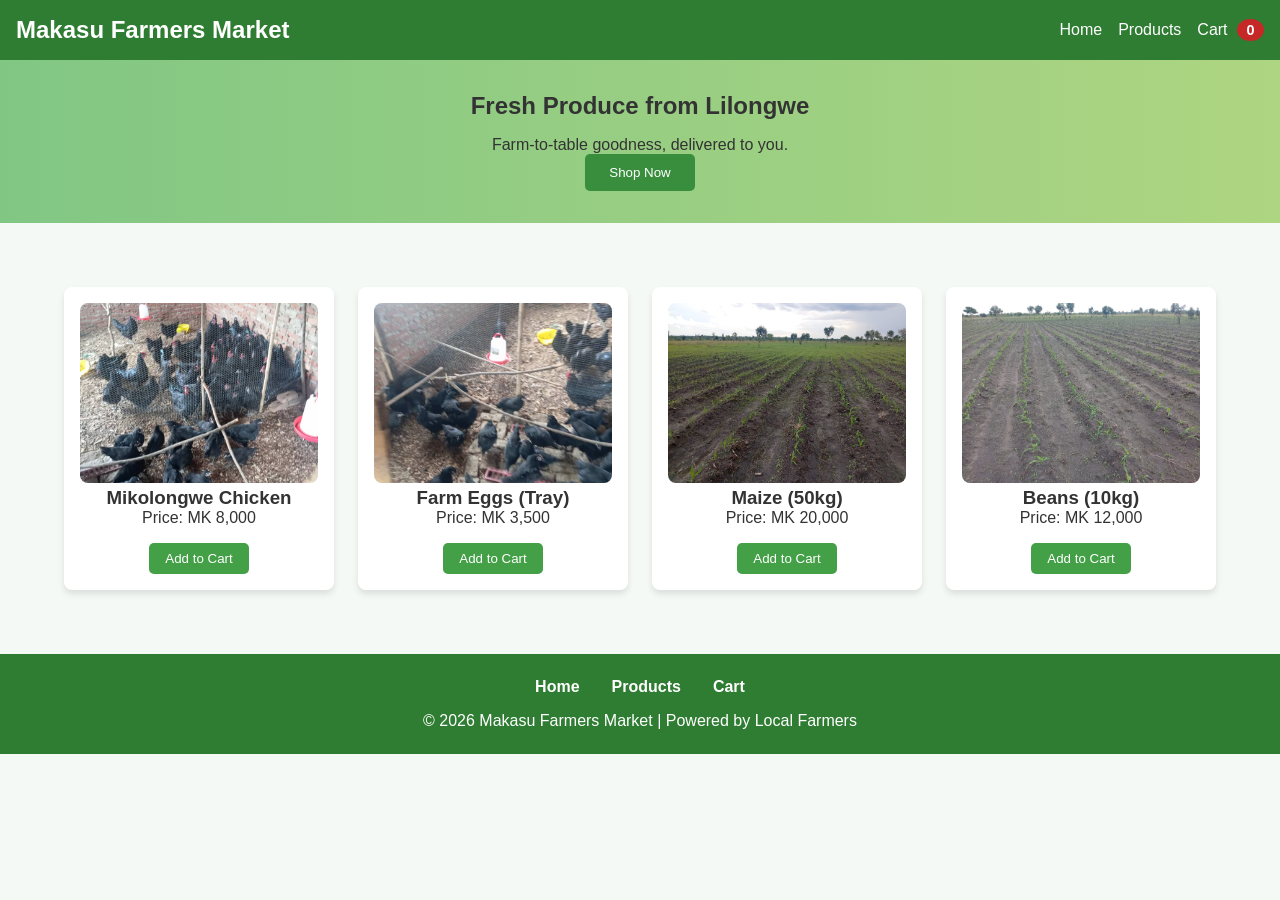
==== index.html @ 17908c63 "Initial commit" ====
<!DOCTYPE html>
<html lang="en">
<head>
  <meta charset="UTF-8">
  <meta name="viewport" content="width=device-width, initial-scale=1.0">
  <title>Makasu Farmers Market</title>
  <link rel="stylesheet" href="./css/style.css">
</head>
<body>
  <!-- Header -->
<header>
  <h1>Makasu Farmers Market</h1>
  <nav>
    <ul>
      <li><a href="#hero">Home</a></li>
      <li><a href="products.html">Products</a></li>
      <li><a href="cart.html">Cart <span id="cart-count">0</span></a></li>
    </ul>
  </nav>
</header>

<!-- Hero Section -->
<section id="hero" class="hero">
  <h2>Fresh Produce from Lilongwe</h2>
  <p>Farm-to-table goodness, delivered to you.</p>
  <button onclick="document.getElementById('products').scrollIntoView({behavior:'smooth'})">Shop Now</button>
</section>

<!-- Product Cards -->
<section id="products" class="products">
    <section class="products">
    <div class="card">
      <img src="images/chicken1.jpeg" alt="Mikolongwe Chicken">
      <h3>Mikolongwe Chicken</h3>
      <p>Price: MK 8,000</p>
      <button class="add-to-cart">Add to Cart</button>
    </div>

    <div class="card">
      <img src="images/chicken2.jpeg" alt="Farm Eggs">
      <h3>Farm Eggs (Tray)</h3>
      <p>Price: MK 3,500</p>
      <button class="add-to-cart">Add to Cart</button>
    </div>

    <div class="card">
      <img src="images/field-img1.jpg" alt="Maize">
      <h3>Maize (50kg)</h3>
      <p>Price: MK 20,000</p>
      <button class="add-to-cart">Add to Cart</button>
    </div>

    <div class="card">
      <img src="images/field-img2.jpg" alt="Beans">
      <h3>Beans (10kg)</h3>
      <p>Price: MK 12,000</p>
      <button class="add-to-cart">Add to Cart</button>
    </div>
  </section>
</section>





  <!-- Cart Section 
  <section class="cart">
    <h2>Your Cart</h2>
    <ul id="cart-items"></ul>
    <button id="checkout">Proceed to Payment</button>
  </section>  -->

  <!-- Footer -->
<footer>
  <nav class="footer-nav">
    <ul>
      <li><a href="#hero">Home</a></li>
      <li><a href="products.html">Products</a></li>
      <li><a href="cart.html">Cart</a></li>
    </ul>
  </nav>
  <p>&copy; 2026 Makasu Farmers Market | Powered by Local Farmers</p>
</footer>

<!-- Back to Top Button -->
<button id="back-to-top">↑ Top</button>

  <script src="./js/script.js"></script>
</body>
</html>
---- css/style.css ----
/* General Reset */
* {
  margin: 0;
  padding: 0;
  box-sizing: border-box;
}

body {
  font-family: Arial, sans-serif;
  background: #f5f9f6;
  color: #333;
}

/* Header */
header {
  background: #2e7d32; /* Deep green */
  color: white;
  padding: 1rem;
  display: flex;
  justify-content: space-between;
  align-items: center;
}

header h1 {
  font-size: 1.5rem;
}

nav ul {
  list-style: none;
  display: flex;
  gap: 1rem;
}

nav a {
  color: white;
  text-decoration: none;
}

/* Sticky Header */
header {
  background: #2e7d32;
  color: white;
  padding: 1rem;
  display: flex;
  justify-content: space-between;
  align-items: center;
  position: sticky;   /* makes header stick */
  top: 0;             /* sticks at top */
  z-index: 1000;      /* ensures it stays above other elements */
}

/* Cart Badge */
#cart-count {
  background: #c62828;
  color: white;
  font-weight: bold;
  padding: 0.2rem 0.6rem;
  border-radius: 50%;
  margin-left: 0.3rem;
  font-size: 0.9rem;
  transition: transform 0.3s ease;
}

/* Pulse animation */
#cart-count.pulse {
  transform: scale(1.3);
}


/* Hero Section */
.hero {
  text-align: center;
  padding: 2rem;
  background: linear-gradient(to right, #81c784, #aed581); /* Green blend */
}

.hero h2 {
  margin-bottom: 1rem;
}

.hero button {
  background: #388e3c;
  color: white;
  padding: 0.7rem 1.5rem;
  border: none;
  cursor: pointer;
  border-radius: 5px;
}

/* Product Cards */
.products {
  display: grid;
  grid-template-columns: repeat(auto-fit, minmax(250px, 1fr));
  gap: 1.5rem;
  padding: 2rem;
}

.card {
  background: white;
  border-radius: 8px;
  box-shadow: 0 4px 6px rgba(0,0,0,0.1);
  text-align: center;
  padding: 1rem;
}

.card img {
  width: 100%;
  height: 180px;
  object-fit: cover;
  border-radius: 8px;
}

.card button {
  margin-top: 1rem;
  background: #43a047;
  color: white;
  border: none;
  padding: 0.5rem 1rem;
  cursor: pointer;
  border-radius: 5px;
}

/* Cart Section */
.cart {
  padding: 2rem;
  background: #e8f5e9;
}

.cart h2 {
  margin-bottom: 1rem;
}

#checkout {
  background: #1b5e20;
  color: white;
  padding: 0.7rem 1.5rem;
  border: none;
  cursor: pointer;
  border-radius: 5px;
}
#cart-count {
  background: #c62828; /* Red badge */
  color: white;
  font-weight: bold;
  padding: 0.2rem 0.6rem;
  border-radius: 50%;
  margin-left: 0.3rem;
  font-size: 0.9rem;
}

/* Smooth scroll behavior */
html {
  scroll-behavior: smooth;
}
/* Back to Top Button */
#back-to-top {
  position: fixed;
  bottom: 30px;
  right: 30px;
  background: #2e7d32; /* Green theme */
  color: white;
  border: none;
  padding: 0.7rem 1rem;
  border-radius: 50%;
  font-size: 1rem;
  cursor: pointer;
  display: none; /* hidden by default */
  box-shadow: 0 4px 6px rgba(0,0,0,0.2);
  transition: opacity 0.3s ease, transform 0.3s ease;
}

#back-to-top:hover {
  background: #1b5e20;
  transform: scale(1.1);
}



/* Footer */
footer {
  text-align: center;
  padding: 1.5rem;
  background: #2e7d32;
  color: white;
}

.footer-nav ul {
  list-style: none;
  display: flex;
  justify-content: center;
  gap: 2rem;
  margin-bottom: 1rem;
  padding: 0;
}

.footer-nav a {
  color: white;
  text-decoration: none;
  font-weight: bold;
}

.footer-nav a:hover {
  text-decoration: underline;
}


/* Responsive */
@media (max-width: 768px) {
  header {
    flex-direction: column;
  }
  nav ul {
    flex-direction: column;
    align-items: center;
  }
}
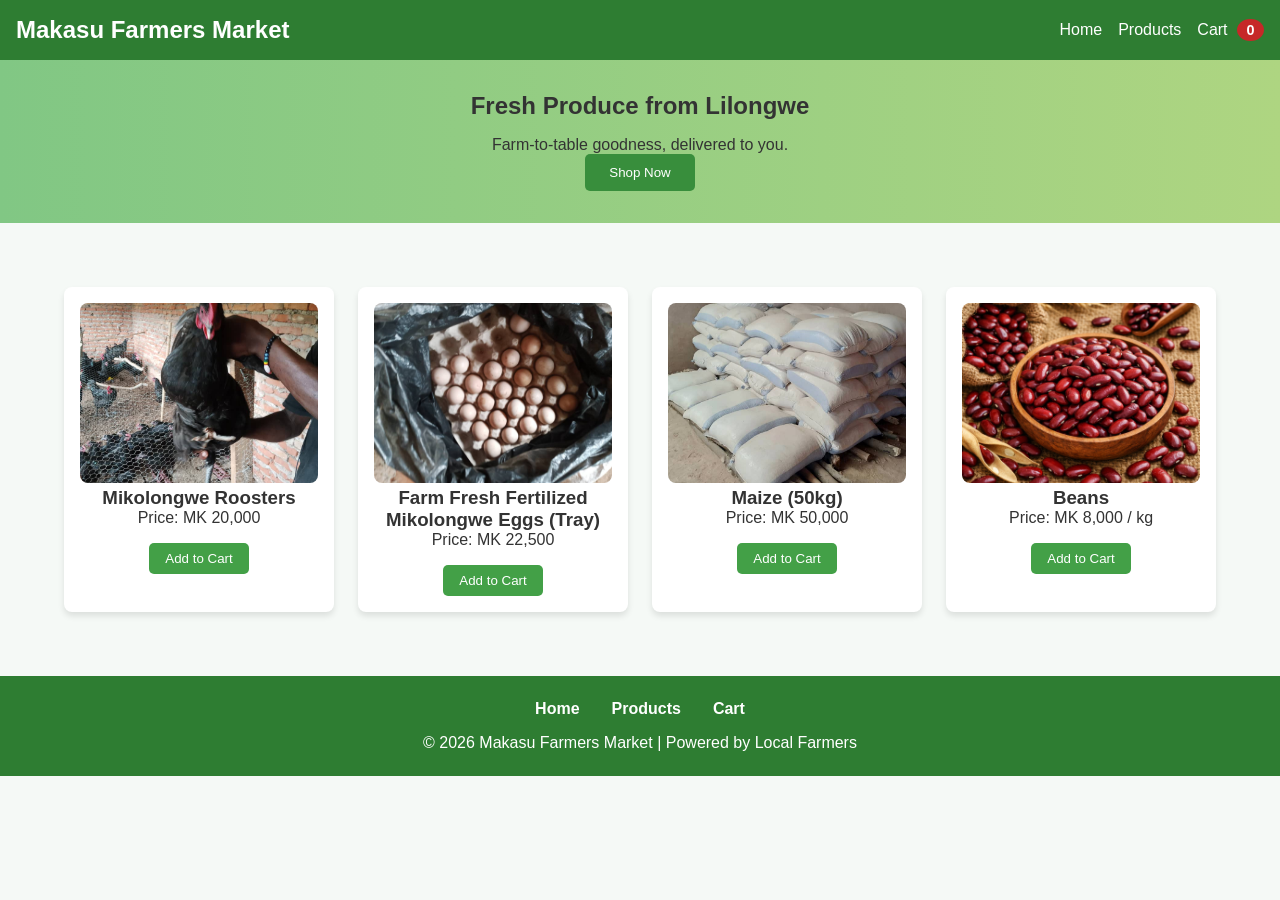
==== commit ca5c0bad: "changes made on images and code" ====
--- a/index.html
+++ b/index.html
@@ -30,30 +30,30 @@
 <section id="products" class="products">
     <section class="products">
     <div class="card">
-      <img src="images/chicken1.jpeg" alt="Mikolongwe Chicken">
-      <h3>Mikolongwe Chicken</h3>
-      <p>Price: MK 8,000</p>
-      <button class="add-to-cart">Add to Cart</button>
-    </div>
-
-    <div class="card">
-      <img src="images/chicken2.jpeg" alt="Farm Eggs">
-      <h3>Farm Eggs (Tray)</h3>
-      <p>Price: MK 3,500</p>
-      <button class="add-to-cart">Add to Cart</button>
-    </div>
-
-    <div class="card">
-      <img src="images/field-img1.jpg" alt="Maize">
-      <h3>Maize (50kg)</h3>
+      <img src="images/rooster2.jpeg" alt="Mikolongwe Roosters">
+      <h3>Mikolongwe Roosters</h3>
       <p>Price: MK 20,000</p>
       <button class="add-to-cart">Add to Cart</button>
     </div>
 
     <div class="card">
-      <img src="images/field-img2.jpg" alt="Beans">
-      <h3>Beans (10kg)</h3>
-      <p>Price: MK 12,000</p>
+      <img src="images/eggs1.jpeg" alt="Farm Eggs">
+      <h3>Farm Fresh Fertilized Mikolongwe Eggs (Tray)</h3>
+      <p>Price: MK 22,500</p>
+      <button class="add-to-cart">Add to Cart</button>
+    </div>
+
+    <div class="card">
+      <img src="images/maize3 (2).jpeg" alt="Maize">
+      <h3>Maize (50kg)</h3>
+      <p>Price: MK 50,000</p>
+      <button class="add-to-cart">Add to Cart</button>
+    </div>
+
+    <div class="card">
+      <img src="images/beans1.png" alt="Beans">
+      <h3>Beans </h3>
+      <p>Price: MK 8,000 / kg</p>
       <button class="add-to-cart">Add to Cart</button>
     </div>
   </section>
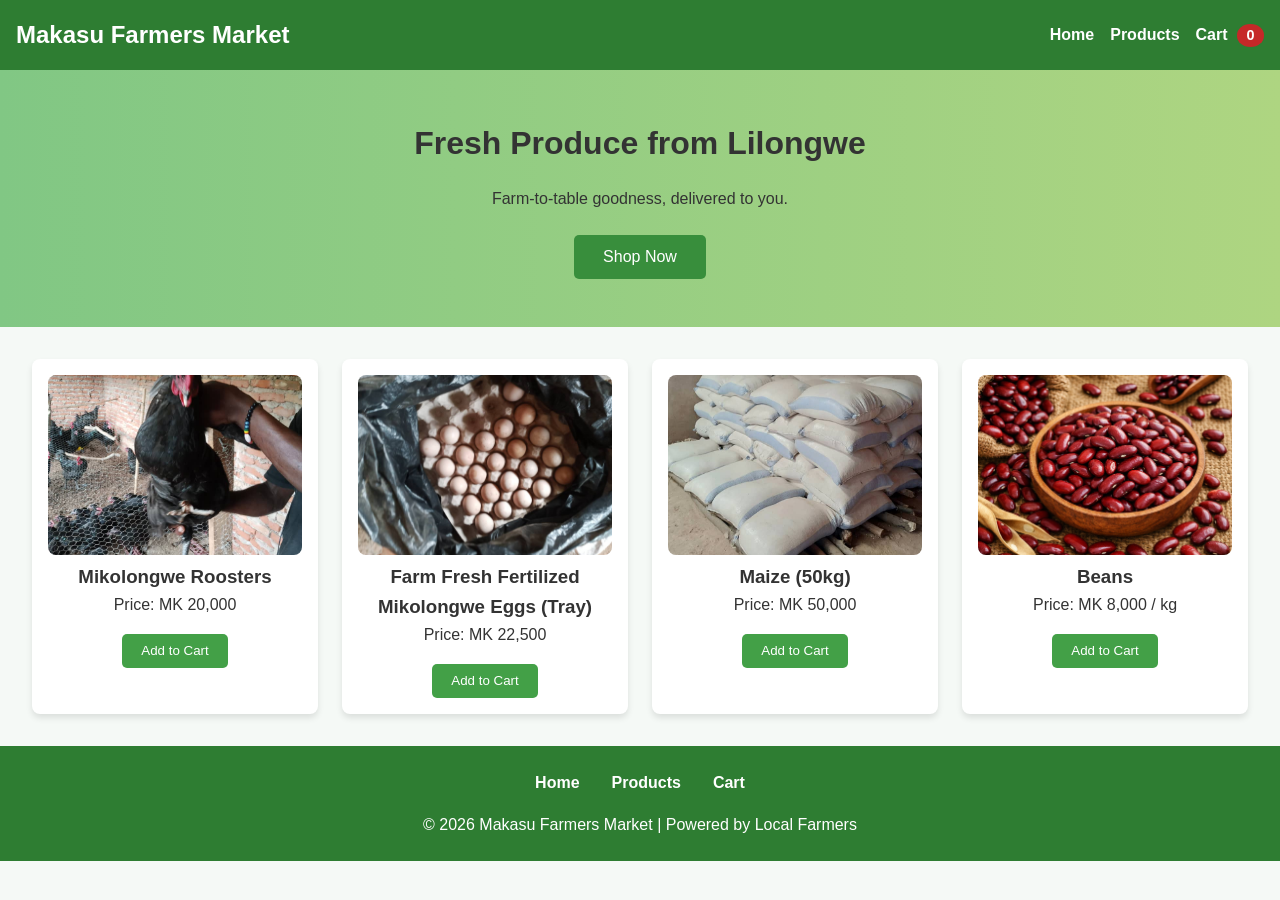
==== commit dd167295: "made some changes to homepage files" ====
--- a/index.html
+++ b/index.html
@@ -8,82 +8,74 @@
 </head>
 <body>
   <!-- Header -->
-<header>
-  <h1>Makasu Farmers Market</h1>
-  <nav>
-    <ul>
-      <li><a href="#hero">Home</a></li>
-      <li><a href="products.html">Products</a></li>
-      <li><a href="cart.html">Cart <span id="cart-count">0</span></a></li>
-    </ul>
-  </nav>
-</header>
+  <header class="header">
+    <h1 class="logo">Makasu Farmers Market</h1>
+    <nav class="nav">
+      <button class="menu-toggle" aria-label="Toggle Menu">☰</button>
+      <ul class="nav-links">
+        <li><a href="#hero">Home</a></li>
+        <li><a href="products.html">Products</a></li>
+        <li><a href="cart.html">Cart <span id="cart-count">0</span></a></li>
+      </ul>
+    </nav>
+  </header>
 
-<!-- Hero Section -->
-<section id="hero" class="hero">
-  <h2>Fresh Produce from Lilongwe</h2>
-  <p>Farm-to-table goodness, delivered to you.</p>
-  <button onclick="document.getElementById('products').scrollIntoView({behavior:'smooth'})">Shop Now</button>
-</section>
+  <!-- Hero Section -->
+  <section id="hero" class="hero">
+    <div class="hero-content">
+      <h2>Fresh Produce from Lilongwe</h2>
+      <p>Farm-to-table goodness, delivered to you.</p>
+      <button class="cta" onclick="document.getElementById('products').scrollIntoView({behavior:'smooth'})">
+        Shop Now
+      </button>
+    </div>
+  </section>
 
-<!-- Product Cards -->
-<section id="products" class="products">
-    <section class="products">
+  <!-- Product Cards -->
+  <section id="products" class="products">
     <div class="card">
-      <img src="images/rooster2.jpeg" alt="Mikolongwe Roosters">
+      <img src="images/rooster2.jpeg" alt="Mikolongwe Roosters for sale">
       <h3>Mikolongwe Roosters</h3>
       <p>Price: MK 20,000</p>
       <button class="add-to-cart">Add to Cart</button>
     </div>
 
     <div class="card">
-      <img src="images/eggs1.jpeg" alt="Farm Eggs">
+      <img src="images/eggs1.jpeg" alt="Farm Fresh Fertilized Mikolongwe Eggs Tray">
       <h3>Farm Fresh Fertilized Mikolongwe Eggs (Tray)</h3>
       <p>Price: MK 22,500</p>
       <button class="add-to-cart">Add to Cart</button>
     </div>
 
     <div class="card">
-      <img src="images/maize3 (2).jpeg" alt="Maize">
+      <img src="images/maize3 (2).jpeg" alt="Maize 50kg bag">
       <h3>Maize (50kg)</h3>
       <p>Price: MK 50,000</p>
       <button class="add-to-cart">Add to Cart</button>
     </div>
 
     <div class="card">
-      <img src="images/beans1.png" alt="Beans">
-      <h3>Beans </h3>
+      <img src="images/beans1.png" alt="Beans for sale">
+      <h3>Beans</h3>
       <p>Price: MK 8,000 / kg</p>
       <button class="add-to-cart">Add to Cart</button>
     </div>
   </section>
-</section>
-
-
-
-
-
-  <!-- Cart Section 
-  <section class="cart">
-    <h2>Your Cart</h2>
-    <ul id="cart-items"></ul>
-    <button id="checkout">Proceed to Payment</button>
-  </section>  -->
 
   <!-- Footer -->
-<footer>
-  <nav class="footer-nav">
-    <ul>
-      <li><a href="#hero">Home</a></li>
-      <li><a href="products.html">Products</a></li>
-      <li><a href="cart.html">Cart</a></li>
-    </ul>
-  </nav>
-  <p>&copy; 2026 Makasu Farmers Market | Powered by Local Farmers</p>
-</footer>
+  <footer class="footer">
+    <nav class="footer-nav">
+      <ul>
+        <li><a href="#hero">Home</a></li>
+        <li><a href="products.html">Products</a></li>
+        <li><a href="cart.html">Cart</a></li>
+      </ul>
+    </nav>
+    <p>&copy; 2026 Makasu Farmers Market | Powered by Local Farmers</p>
+  </footer>
 
-<!-- Back to Top Button -->
-<button id="back-to-top">↑ Top</button>
+  <!-- Back to Top Button -->
+  <button id="back-to-top" aria-label="Back to Top">↑ Top</button>
 
   <script src="./js/script.js"></script>
 </body>
--- a/css/style.css
+++ b/css/style.css
@@ -9,44 +9,45 @@
   font-family: Arial, sans-serif;
   background: #f5f9f6;
   color: #333;
+  line-height: 1.6;
 }
 
 /* Header */
 header {
-  background: #2e7d32; /* Deep green */
+  background: #2e7d32;
   color: white;
   padding: 1rem;
   display: flex;
   justify-content: space-between;
   align-items: center;
-}
-
-header h1 {
+  position: sticky;
+  top: 0;
+  z-index: 1000;
+}
+
+.logo {
   font-size: 1.5rem;
 }
 
-nav ul {
+.nav-links {
   list-style: none;
   display: flex;
   gap: 1rem;
 }
 
-nav a {
+.nav-links a {
   color: white;
   text-decoration: none;
-}
-
-/* Sticky Header */
-header {
-  background: #2e7d32;
-  color: white;
-  padding: 1rem;
-  display: flex;
-  justify-content: space-between;
-  align-items: center;
-  position: sticky;   /* makes header stick */
-  top: 0;             /* sticks at top */
-  z-index: 1000;      /* ensures it stays above other elements */
+  font-weight: bold;
+}
+
+.menu-toggle {
+  display: none;
+  background: none;
+  border: none;
+  font-size: 1.5rem;
+  color: white;
+  cursor: pointer;
 }
 
 /* Cart Badge */
@@ -61,30 +62,42 @@
   transition: transform 0.3s ease;
 }
 
-/* Pulse animation */
 #cart-count.pulse {
   transform: scale(1.3);
 }
 
-
 /* Hero Section */
 .hero {
+  display: flex;
+  justify-content: center;
+  align-items: center;
   text-align: center;
-  padding: 2rem;
-  background: linear-gradient(to right, #81c784, #aed581); /* Green blend */
+  padding: 3rem 1rem;
+  background: linear-gradient(to right, #81c784, #aed581);
 }
 
 .hero h2 {
   margin-bottom: 1rem;
-}
-
-.hero button {
+  font-size: 2rem;
+}
+
+.hero p {
+  margin-bottom: 1.5rem;
+}
+
+.cta {
   background: #388e3c;
   color: white;
-  padding: 0.7rem 1.5rem;
+  padding: 0.8rem 1.8rem;
   border: none;
   cursor: pointer;
   border-radius: 5px;
+  font-size: 1rem;
+  transition: background 0.3s ease;
+}
+
+.cta:hover {
+  background: #1b5e20;
 }
 
 /* Product Cards */
@@ -101,6 +114,11 @@
   box-shadow: 0 4px 6px rgba(0,0,0,0.1);
   text-align: center;
   padding: 1rem;
+  transition: transform 0.3s ease;
+}
+
+.card:hover {
+  transform: translateY(-5px);
 }
 
 .card img {
@@ -115,56 +133,29 @@
   background: #43a047;
   color: white;
   border: none;
-  padding: 0.5rem 1rem;
+  padding: 0.6rem 1.2rem;
   cursor: pointer;
   border-radius: 5px;
-}
-
-/* Cart Section */
-.cart {
-  padding: 2rem;
-  background: #e8f5e9;
-}
-
-.cart h2 {
-  margin-bottom: 1rem;
-}
-
-#checkout {
-  background: #1b5e20;
-  color: white;
-  padding: 0.7rem 1.5rem;
-  border: none;
-  cursor: pointer;
-  border-radius: 5px;
-}
-#cart-count {
-  background: #c62828; /* Red badge */
-  color: white;
-  font-weight: bold;
-  padding: 0.2rem 0.6rem;
-  border-radius: 50%;
-  margin-left: 0.3rem;
-  font-size: 0.9rem;
-}
-
-/* Smooth scroll behavior */
-html {
-  scroll-behavior: smooth;
-}
+  transition: background 0.3s ease;
+}
+
+.card button:hover {
+  background: #2e7d32;
+}
+
 /* Back to Top Button */
 #back-to-top {
   position: fixed;
   bottom: 30px;
   right: 30px;
-  background: #2e7d32; /* Green theme */
+  background: #2e7d32;
   color: white;
   border: none;
   padding: 0.7rem 1rem;
   border-radius: 50%;
   font-size: 1rem;
   cursor: pointer;
-  display: none; /* hidden by default */
+  display: none;
   box-shadow: 0 4px 6px rgba(0,0,0,0.2);
   transition: opacity 0.3s ease, transform 0.3s ease;
 }
@@ -173,8 +164,6 @@
   background: #1b5e20;
   transform: scale(1.1);
 }
-
-
 
 /* Footer */
 footer {
@@ -203,15 +192,49 @@
   text-decoration: underline;
 }
 
-
-/* Responsive */
+/* Responsive Breakpoints */
+@media (max-width: 1024px) {
+  .hero h2 {
+    font-size: 1.8rem;
+  }
+}
+
 @media (max-width: 768px) {
   header {
     flex-direction: column;
-  }
-  nav ul {
+    align-items: flex-start;
+  }
+
+  .menu-toggle {
+    display: block;
+  }
+
+  .nav-links {
     flex-direction: column;
-    align-items: center;
-  }
-}
-
+    align-items: flex-start;
+    display: none;
+  }
+
+  .nav-links.active {
+    display: flex;
+  }
+
+  .footer-nav ul {
+    flex-direction: column;
+    gap: 1rem;
+  }
+}
+
+@media (max-width: 480px) {
+  .hero h2 {
+    font-size: 1.5rem;
+  }
+
+  .cta {
+    width: 100%;
+  }
+
+  .card img {
+    height: 150px;
+  }
+}
